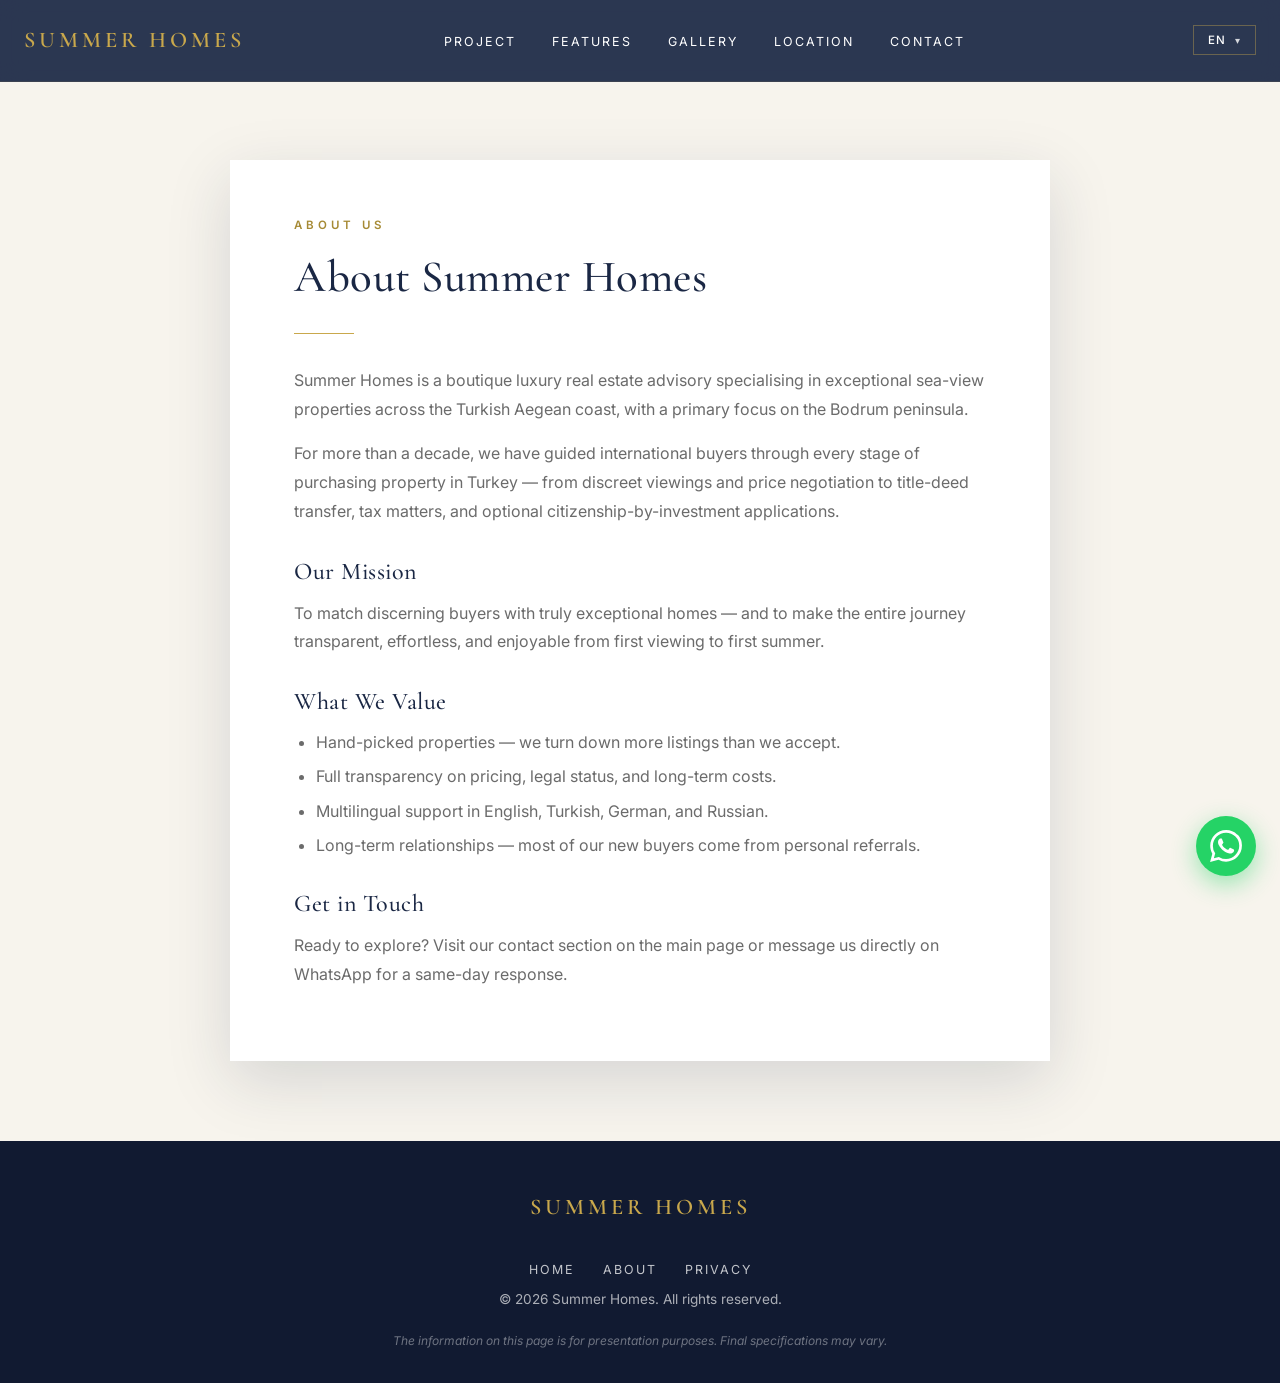
==== about.html @ 9a220c81 "refactor: extract css/js, add about & privacy pages" ====
<!DOCTYPE html>
<html lang="en">
<head>
<meta charset="UTF-8">
<meta name="viewport" content="width=device-width, initial-scale=1.0">
<meta name="robots" content="index, follow">
<meta name="author" content="Summer Homes">
<meta name="page-title-key" content="ui.about.title">

<title>About — Summer Homes</title>
<meta name="description" content="About Summer Homes — a boutique luxury real estate advisory specialising in Bodrum sea-view properties for international buyers.">
<link rel="canonical" href="https://summer-homes-demo.netlify.app/about.html">

<link rel="icon" href="data:image/svg+xml,%3Csvg xmlns='http://www.w3.org/2000/svg' viewBox='0 0 64 64'%3E%3Crect width='64' height='64' fill='%231a2744'/%3E%3Ctext x='50%25' y='55%25' text-anchor='middle' fill='%23c9a84c' font-family='Georgia,serif' font-size='38' font-weight='600'%3ES%3C/text%3E%3C/svg%3E">

<script async src="https://www.googletagmanager.com/gtag/js?id=G-Y11VLRHGKJ"></script>
<script>
  window.dataLayer = window.dataLayer || [];
  function gtag(){dataLayer.push(arguments);}
  gtag('js', new Date());
  gtag('config', 'G-Y11VLRHGKJ');
</script>

<link rel="preconnect" href="https://fonts.googleapis.com">
<link rel="preconnect" href="https://fonts.gstatic.com" crossorigin>
<link href="https://fonts.googleapis.com/css2?family=Cormorant+Garamond:wght@400;500;600;700&family=Inter:wght@300;400;500;600;700&display=swap" rel="stylesheet">
<link rel="stylesheet" href="styles.css">
</head>
<body>

<nav class="navbar scrolled" id="navbar">
  <div class="container nav-inner">
    <a href="index.html" class="logo" data-bind="brand.logo">SUMMER HOMES</a>
    <ul class="nav-links">
      <li><a href="index.html#about" data-i18n="ui.nav.project">Project</a></li>
      <li><a href="index.html#features" data-i18n="ui.nav.features">Features</a></li>
      <li><a href="index.html#gallery" data-i18n="ui.nav.gallery">Gallery</a></li>
      <li><a href="index.html#location" data-i18n="ui.nav.location">Location</a></li>
      <li><a href="index.html#contact" data-i18n="ui.nav.contact">Contact</a></li>
    </ul>
    <div class="lang-switch" id="langSwitch">
      <button type="button" class="lang-current" id="langCurrent" aria-haspopup="listbox" aria-expanded="false">
        <span id="langCurrentLabel">EN</span>
        <span class="chev">▾</span>
      </button>
      <div class="lang-menu" id="langMenu" role="listbox">
        <button type="button" data-lang="en">English</button>
        <button type="button" data-lang="tr">Türkçe</button>
        <button type="button" data-lang="de">Deutsch</button>
        <button type="button" data-lang="ru">Русский</button>
      </div>
    </div>
  </div>
</nav>

<section class="subpage">
  <div class="container">
    <div class="subpage-inner">
      <div class="eyebrow" data-i18n="ui.about.eyebrow">About Us</div>
      <h1 data-i18n="ui.about.title">About Summer Homes</h1>
      <div class="divider"></div>

      <p data-i18n="ui.about.p1"></p>
      <p data-i18n="ui.about.p2"></p>

      <h2 data-i18n="ui.about.missionTitle">Our Mission</h2>
      <p data-i18n="ui.about.missionText"></p>

      <h2 data-i18n="ui.about.valuesTitle">What We Value</h2>
      <ul>
        <li data-i18n="ui.about.value1"></li>
        <li data-i18n="ui.about.value2"></li>
        <li data-i18n="ui.about.value3"></li>
        <li data-i18n="ui.about.value4"></li>
      </ul>

      <h2 data-i18n="ui.about.contactTitle">Get in Touch</h2>
      <p data-i18n="ui.about.contactText"></p>
    </div>
  </div>
</section>

<footer>
  <div class="container">
    <div class="logo" data-bind="brand.logo">SUMMER HOMES</div>
    <nav class="footer-links">
      <a href="index.html" data-i18n="ui.nav.home">Home</a>
      <a href="about.html" data-i18n="ui.nav.aboutUs">About</a>
      <a href="privacy.html" data-i18n="ui.nav.privacy">Privacy</a>
    </nav>
    <p>&copy; <span id="year"></span> <span data-bind="footer.copyright"></span></p>
    <p class="footer-disclaimer" data-bind="footer.disclaimer"></p>
  </div>
</footer>

<a href="#" class="whatsapp-btn" id="whatsappBtn" target="_blank" rel="noopener" aria-label="WhatsApp">
  <svg viewBox="0 0 24 24" fill="currentColor">
    <path d="M17.472 14.382c-.297-.149-1.758-.867-2.03-.967-.273-.099-.471-.148-.67.15-.197.297-.767.966-.94 1.164-.173.199-.347.223-.644.075-.297-.15-1.255-.463-2.39-1.475-.883-.788-1.48-1.761-1.653-2.059-.173-.297-.018-.458.13-.606.134-.133.298-.347.446-.52.149-.174.198-.298.298-.497.099-.198.05-.371-.025-.52-.075-.149-.669-1.612-.916-2.207-.242-.579-.487-.5-.669-.51-.173-.008-.371-.01-.57-.01-.198 0-.52.074-.792.372-.272.297-1.04 1.016-1.04 2.479 0 1.462 1.065 2.875 1.213 3.074.149.198 2.096 3.2 5.077 4.487.709.306 1.262.489 1.693.625.711.226 1.36.194 1.871.118.571-.085 1.758-.719 2.006-1.413.248-.694.248-1.289.173-1.413-.074-.124-.272-.198-.57-.347m-5.421 7.403h-.004a9.87 9.87 0 01-5.031-1.378l-.361-.214-3.741.982.998-3.648-.235-.374a9.86 9.86 0 01-1.51-5.26c.001-5.45 4.436-9.884 9.888-9.884 2.64 0 5.122 1.03 6.988 2.898a9.825 9.825 0 012.893 6.994c-.003 5.45-4.437 9.884-9.885 9.884m8.413-18.297A11.815 11.815 0 0012.05 0C5.495 0 .16 5.335.157 11.892c0 2.096.547 4.142 1.588 5.945L.057 24l6.305-1.654a11.882 11.882 0 005.683 1.448h.005c6.554 0 11.89-5.335 11.893-11.893A11.821 11.821 0 0020.885 3.488"/>
  </svg>
</a>

<script src="app.js"></script>
</body>
</html>
---- styles.css ----
:root {
  --navy: #1a2744;
  --navy-dark: #111a31;
  --navy-light: #253458;
  --gold: #c9a84c;
  --gold-light: #dcc278;
  --gold-dark: #a68a35;
  --cream: #f7f4ed;
  --white: #ffffff;
  --text: #2a2a2a;
  --muted: #6b6b6b;
  --border: rgba(201, 168, 76, 0.25);
  --shadow: 0 20px 60px rgba(26, 39, 68, 0.15);
}

* { margin: 0; padding: 0; box-sizing: border-box; }
html { scroll-behavior: smooth; }

body {
  font-family: 'Inter', sans-serif;
  color: var(--text);
  background: var(--cream);
  line-height: 1.65;
  -webkit-font-smoothing: antialiased;
  overflow-x: hidden;
  overflow-wrap: break-word;
  word-wrap: break-word;
}

h1, h2, h3, h4 {
  font-family: 'Cormorant Garamond', serif;
  font-weight: 500;
  letter-spacing: 0.5px;
  line-height: 1.2;
}

img { max-width: 100%; display: block; }

.container {
  max-width: 1280px;
  margin: 0 auto;
  padding: 0 24px;
}

/* NAVBAR */
.navbar {
  position: fixed;
  top: 0; left: 0; right: 0;
  padding: 22px 0;
  background: rgba(26, 39, 68, 0.92);
  backdrop-filter: blur(12px);
  z-index: 100;
  transition: padding 0.3s, background 0.3s;
  border-bottom: 1px solid rgba(201, 168, 76, 0.1);
}
.navbar.scrolled { padding: 14px 0; }
.nav-inner {
  display: flex;
  justify-content: space-between;
  align-items: center;
}
.logo {
  font-family: 'Cormorant Garamond', serif;
  font-size: 1.4rem;
  font-weight: 600;
  color: var(--gold);
  letter-spacing: 4px;
  text-decoration: none;
}
.nav-links {
  display: flex;
  gap: 36px;
  list-style: none;
}
.nav-links a {
  color: var(--white);
  text-decoration: none;
  font-size: 0.78rem;
  letter-spacing: 2px;
  text-transform: uppercase;
  font-weight: 400;
  transition: color 0.3s;
  position: relative;
}
.nav-links a::after {
  content: '';
  position: absolute;
  bottom: -6px; left: 0;
  width: 0; height: 1px;
  background: var(--gold);
  transition: width 0.3s;
}
.nav-links a:hover { color: var(--gold); }
.nav-links a:hover::after { width: 100%; }

/* LANG SWITCHER (DROPDOWN) */
.lang-switch {
  position: relative;
  margin-left: 28px;
}
.lang-current {
  display: flex;
  align-items: center;
  gap: 8px;
  background: transparent;
  border: 1px solid rgba(201, 168, 76, 0.4);
  color: var(--white);
  font-family: inherit;
  font-size: 0.72rem;
  letter-spacing: 1.5px;
  text-transform: uppercase;
  padding: 7px 14px;
  cursor: pointer;
  transition: all 0.3s;
  font-weight: 500;
}
.lang-current:hover { border-color: var(--gold); color: var(--gold); }
.lang-current .chev {
  font-size: 0.6rem;
  transition: transform 0.3s;
  opacity: 0.8;
}
.lang-switch.open .lang-current .chev { transform: rotate(180deg); }
.lang-menu {
  position: absolute;
  top: calc(100% + 8px);
  right: 0;
  min-width: 160px;
  background: var(--navy-dark);
  border: 1px solid rgba(201, 168, 76, 0.3);
  box-shadow: 0 12px 32px rgba(0, 0, 0, 0.35);
  opacity: 0;
  visibility: hidden;
  transform: translateY(-6px);
  transition: opacity 0.2s, transform 0.2s, visibility 0.2s;
  z-index: 110;
}
.lang-switch.open .lang-menu {
  opacity: 1;
  visibility: visible;
  transform: translateY(0);
}
.lang-menu button {
  display: flex;
  justify-content: space-between;
  align-items: center;
  width: 100%;
  background: transparent;
  border: none;
  color: var(--white);
  font-family: inherit;
  font-size: 0.82rem;
  letter-spacing: 0.5px;
  padding: 12px 18px;
  cursor: pointer;
  transition: all 0.2s;
  text-align: left;
}
.lang-menu button:hover { background: rgba(201, 168, 76, 0.1); color: var(--gold); }
.lang-menu button.active { color: var(--gold); }
.lang-menu button.active::after {
  content: '✓';
  font-size: 0.8rem;
}
@media (max-width: 900px) {
  .lang-switch { margin-left: 0; }
  .lang-menu { right: auto; left: 0; }
}

/* HERO */
.hero {
  position: relative;
  height: 100vh;
  min-height: 640px;
  display: flex;
  align-items: center;
  justify-content: center;
  color: var(--white);
  overflow: hidden;
}
.hero-bg {
  position: absolute;
  inset: 0;
  background-size: cover;
  background-position: center;
  z-index: -2;
  background-color: var(--navy);
}
.hero-bg::after {
  content: '';
  position: absolute;
  inset: 0;
  background: linear-gradient(135deg, rgba(26, 39, 68, 0.7), rgba(17, 26, 49, 0.5));
}
.hero-content {
  text-align: center;
  max-width: 960px;
  padding: 0 24px;
  animation: fadeUp 1.2s ease-out;
}
.hero-tag {
  display: inline-block;
  color: var(--gold);
  letter-spacing: 6px;
  font-size: 0.72rem;
  text-transform: uppercase;
  margin-bottom: 24px;
  font-weight: 500;
}
.hero-tag::before, .hero-tag::after {
  content: '—';
  margin: 0 14px;
  opacity: 0.7;
}
.hero h1 {
  font-size: clamp(2.5rem, 6vw, 4.8rem);
  margin-bottom: 16px;
  font-weight: 500;
}
.hero-subtitle {
  font-family: 'Cormorant Garamond', serif;
  font-style: italic;
  font-size: clamp(1.1rem, 2vw, 1.4rem);
  color: var(--gold-light);
  margin-bottom: 24px;
}
.hero-location {
  font-size: 0.85rem;
  letter-spacing: 3px;
  margin-bottom: 40px;
  opacity: 0.9;
  text-transform: uppercase;
}
.hero-price {
  margin-bottom: 48px;
}
.hero-price-label {
  display: block;
  font-size: 0.7rem;
  letter-spacing: 3px;
  text-transform: uppercase;
  color: var(--gold);
  margin-bottom: 8px;
}
.hero-price-value {
  font-family: 'Cormorant Garamond', serif;
  font-size: clamp(1.8rem, 3vw, 2.4rem);
  font-weight: 500;
}

.btn {
  display: inline-block;
  padding: 17px 46px;
  background: var(--gold);
  color: var(--navy);
  text-decoration: none;
  font-weight: 600;
  letter-spacing: 2.5px;
  text-transform: uppercase;
  font-size: 0.75rem;
  border: 1px solid var(--gold);
  cursor: pointer;
  transition: all 0.3s;
  font-family: inherit;
}
.btn:hover {
  background: transparent;
  color: var(--gold);
  transform: translateY(-2px);
}

/* SCROLL INDICATOR */
.scroll-hint {
  position: absolute;
  bottom: 30px;
  left: 50%;
  transform: translateX(-50%);
  color: var(--gold);
  font-size: 0.65rem;
  letter-spacing: 3px;
  text-transform: uppercase;
  animation: bounce 2s infinite;
}

/* SECTIONS */
section { padding: 110px 0; }

.section-header {
  text-align: center;
  margin-bottom: 64px;
}
.section-eyebrow {
  color: var(--gold-dark);
  letter-spacing: 4px;
  text-transform: uppercase;
  font-size: 0.72rem;
  font-weight: 600;
  margin-bottom: 18px;
}
.section-title {
  font-size: clamp(2rem, 4vw, 3rem);
  color: var(--navy);
  margin-bottom: 20px;
}
.section-desc {
  max-width: 700px;
  margin: 0 auto;
  color: var(--muted);
  font-size: 1rem;
}

/* ABOUT */
.about { background: var(--white); }
.about-inner { max-width: 820px; margin: 0 auto; text-align: center; }
.about-text {
  font-size: 1.1rem;
  color: var(--muted);
  line-height: 1.9;
}
.about-divider {
  width: 60px;
  height: 1px;
  background: var(--gold);
  margin: 40px auto;
}

/* FEATURES */
.features {
  background: var(--navy);
  color: var(--white);
}
.features .section-title { color: var(--white); }
.features .section-eyebrow { color: var(--gold); }
.features .section-desc { color: rgba(255,255,255,0.7); }

.features-grid {
  display: grid;
  grid-template-columns: repeat(6, minmax(0, 1fr));
  gap: 24px;
  margin-bottom: 64px;
}
@media (max-width: 900px) {
  .features-grid { grid-template-columns: repeat(3, minmax(0, 1fr)); }
}
@media (max-width: 540px) {
  .features-grid { grid-template-columns: repeat(2, minmax(0, 1fr)); }
}
.feature-card {
  text-align: center;
  padding: 42px 20px;
  border: 1px solid var(--border);
  transition: all 0.4s;
  background: rgba(255,255,255,0.02);
}
.feature-card:hover {
  border-color: var(--gold);
  transform: translateY(-6px);
  background: rgba(201, 168, 76, 0.05);
}
.feature-icon {
  font-size: 2.2rem;
  margin-bottom: 16px;
}
.feature-label {
  color: var(--gold);
  font-size: 0.7rem;
  letter-spacing: 2.5px;
  text-transform: uppercase;
  margin-bottom: 10px;
  font-weight: 500;
  white-space: nowrap;
}
.feature-value {
  font-family: 'Cormorant Garamond', serif;
  font-size: 1.5rem;
  font-weight: 500;
  white-space: nowrap;
}

.highlights-list {
  display: grid;
  grid-template-columns: repeat(3, minmax(0, 1fr));
  gap: 14px;
  max-width: 960px;
  margin: 0 auto;
  list-style: none;
}
@media (max-width: 900px) {
  .highlights-list { grid-template-columns: repeat(2, minmax(0, 1fr)); }
}
@media (max-width: 540px) {
  .highlights-list { grid-template-columns: 1fr; }
}
.highlights-list li {
  padding: 16px 20px;
  border-left: 2px solid var(--gold);
  font-size: 0.95rem;
  background: rgba(255,255,255,0.02);
  white-space: nowrap;
  overflow: hidden;
}

/* GALLERY */
.gallery-grid {
  display: grid;
  grid-template-columns: repeat(3, 1fr);
  gap: 14px;
}
.gallery-item {
  aspect-ratio: 4 / 3;
  overflow: hidden;
  cursor: pointer;
  position: relative;
  background: var(--navy);
}
.gallery-item img {
  width: 100%;
  height: 100%;
  object-fit: cover;
  transition: transform 0.7s ease;
}
.gallery-item:hover img { transform: scale(1.08); }
.gallery-item::after {
  content: '';
  position: absolute;
  inset: 0;
  background: linear-gradient(transparent 60%, rgba(26, 39, 68, 0.5));
  opacity: 0;
  transition: opacity 0.4s;
}
.gallery-item:hover::after { opacity: 1; }

/* MAP */
.map-section { background: var(--white); }
.map-wrapper {
  position: relative;
  padding-bottom: 45%;
  height: 0;
  overflow: hidden;
  box-shadow: var(--shadow);
  border: 4px solid var(--white);
}
.map-wrapper iframe {
  position: absolute;
  inset: 0;
  width: 100%;
  height: 100%;
  border: 0;
  filter: grayscale(25%) contrast(1.02);
}

/* CONTACT */
.contact {
  background: linear-gradient(135deg, var(--navy), var(--navy-dark));
  color: var(--white);
}
.contact .section-title { color: var(--white); }
.contact .section-eyebrow { color: var(--gold); }
.contact .section-desc { color: rgba(255,255,255,0.7); }

.contact-grid {
  display: grid;
  grid-template-columns: 1fr 1.3fr;
  gap: 64px;
  align-items: start;
}
.contact-info h3 {
  font-size: 1.9rem;
  margin-bottom: 20px;
  color: var(--gold);
}
.contact-info p {
  margin-bottom: 28px;
  opacity: 0.85;
  font-size: 0.98rem;
}
.contact-item {
  display: flex;
  gap: 18px;
  align-items: center;
  padding: 18px 0;
  border-bottom: 1px solid var(--border);
}
.contact-item-icon {
  width: 44px; height: 44px;
  border: 1px solid var(--gold);
  display: flex;
  align-items: center;
  justify-content: center;
  color: var(--gold);
  flex-shrink: 0;
  font-size: 0.95rem;
}
.contact-item a, .contact-item span {
  color: var(--white);
  text-decoration: none;
  font-size: 0.95rem;
}
.contact-item a:hover { color: var(--gold); }

.contact-form {
  background: var(--white);
  padding: 50px;
  color: var(--text);
  box-shadow: var(--shadow);
}
.form-group { margin-bottom: 20px; }
.form-group label {
  display: block;
  font-size: 0.7rem;
  letter-spacing: 2.5px;
  text-transform: uppercase;
  color: var(--navy);
  margin-bottom: 8px;
  font-weight: 600;
}
.form-group input,
.form-group textarea {
  width: 100%;
  padding: 14px 16px;
  border: 1px solid #e0e0e0;
  font-family: inherit;
  font-size: 0.95rem;
  background: var(--cream);
  transition: all 0.3s;
  color: var(--text);
}
.form-group input:focus,
.form-group textarea:focus {
  outline: none;
  border-color: var(--gold);
  background: var(--white);
}
.form-group textarea {
  resize: vertical;
  min-height: 120px;
}
.form-success {
  display: none;
  padding: 16px;
  background: #e8f5e9;
  color: #2e7d32;
  margin-bottom: 20px;
  border-left: 3px solid #2e7d32;
  font-size: 0.9rem;
}

/* FOOTER */
footer {
  background: var(--navy-dark);
  color: rgba(255,255,255,0.65);
  padding: 48px 0 32px;
  text-align: center;
  font-size: 0.85rem;
}
footer .logo {
  margin-bottom: 16px;
  display: inline-block;
}
.footer-links {
  display: flex;
  gap: 28px;
  justify-content: center;
  margin: 18px 0 8px;
  flex-wrap: wrap;
}
.footer-links a {
  color: rgba(255,255,255,0.75);
  text-decoration: none;
  font-size: 0.78rem;
  letter-spacing: 2px;
  text-transform: uppercase;
  transition: color 0.3s;
}
.footer-links a:hover { color: var(--gold); }
.footer-disclaimer {
  max-width: 640px;
  margin: 20px auto 0;
  font-size: 0.75rem;
  opacity: 0.6;
  font-style: italic;
}

/* WHATSAPP */
.whatsapp-btn {
  position: fixed;
  bottom: 24px;
  right: 24px;
  width: 60px; height: 60px;
  background: #25d366;
  border-radius: 50%;
  display: flex;
  align-items: center;
  justify-content: center;
  color: white;
  text-decoration: none;
  box-shadow: 0 8px 24px rgba(37, 211, 102, 0.45);
  z-index: 99;
  transition: transform 0.3s;
  animation: pulse 2.4s infinite;
}
.whatsapp-btn:hover { transform: scale(1.1); }
.whatsapp-btn svg { width: 32px; height: 32px; }

@keyframes pulse {
  0%, 100% { box-shadow: 0 8px 24px rgba(37, 211, 102, 0.4); }
  50% { box-shadow: 0 8px 34px rgba(37, 211, 102, 0.75); }
}
@keyframes fadeUp {
  from { opacity: 0; transform: translateY(30px); }
  to { opacity: 1; transform: translateY(0); }
}
@keyframes bounce {
  0%, 100% { transform: translateX(-50%) translateY(0); }
  50% { transform: translateX(-50%) translateY(-8px); }
}

/* LIGHTBOX */
.lightbox {
  position: fixed;
  inset: 0;
  background: rgba(17, 26, 49, 0.96);
  display: none;
  align-items: center;
  justify-content: center;
  z-index: 200;
  padding: 40px;
}
.lightbox.active { display: flex; }
.lightbox img {
  max-width: 92%;
  max-height: 92%;
  object-fit: contain;
}
.lightbox-close {
  position: absolute;
  top: 24px; right: 32px;
  color: var(--white);
  font-size: 2.5rem;
  cursor: pointer;
  background: none;
  border: none;
  line-height: 1;
}
.lightbox-nav {
  position: absolute;
  top: 50%;
  transform: translateY(-50%);
  color: var(--gold);
  background: none;
  border: 1px solid var(--gold);
  width: 50px; height: 50px;
  cursor: pointer;
  font-size: 1.5rem;
  transition: all 0.3s;
}
.lightbox-nav:hover { background: var(--gold); color: var(--navy); }
.lightbox-prev { left: 32px; }
.lightbox-next { right: 32px; }

/* SUBPAGE (about / privacy) */
.subpage {
  padding: 160px 0 80px;
  background: var(--cream);
  min-height: 70vh;
}
.subpage-inner {
  max-width: 820px;
  margin: 0 auto;
  background: var(--white);
  padding: 56px 64px;
  box-shadow: var(--shadow);
}
.subpage h1 {
  font-size: clamp(2rem, 4vw, 2.8rem);
  color: var(--navy);
  margin-bottom: 8px;
}
.subpage .eyebrow {
  color: var(--gold-dark);
  letter-spacing: 4px;
  text-transform: uppercase;
  font-size: 0.72rem;
  font-weight: 600;
  margin-bottom: 16px;
}
.subpage .divider {
  width: 60px;
  height: 1px;
  background: var(--gold);
  margin: 28px 0 32px;
}
.subpage h2 {
  font-size: 1.5rem;
  color: var(--navy);
  margin: 32px 0 12px;
}
.subpage p {
  color: var(--muted);
  margin-bottom: 16px;
  line-height: 1.8;
}
.subpage ul {
  padding-left: 22px;
  margin-bottom: 16px;
  color: var(--muted);
}
.subpage ul li { margin-bottom: 8px; }
@media (max-width: 720px) {
  .subpage-inner { padding: 36px 24px; }
}

/* RESPONSIVE */
@media (max-width: 900px) {
  .nav-links { display: none; }
  .contact-grid { grid-template-columns: 1fr; gap: 40px; }
  .gallery-grid { grid-template-columns: repeat(2, 1fr); }
  section { padding: 72px 0; }
  .contact-form { padding: 32px 24px; }
  .hero { min-height: 580px; }
  .map-wrapper { padding-bottom: 75%; }
  .lightbox-nav { width: 40px; height: 40px; }
  .lightbox-prev { left: 12px; }
  .lightbox-next { right: 12px; }
}
@media (max-width: 540px) {
  .gallery-grid { grid-template-columns: 1fr; }
  .logo { font-size: 1.05rem; letter-spacing: 2.5px; }
}
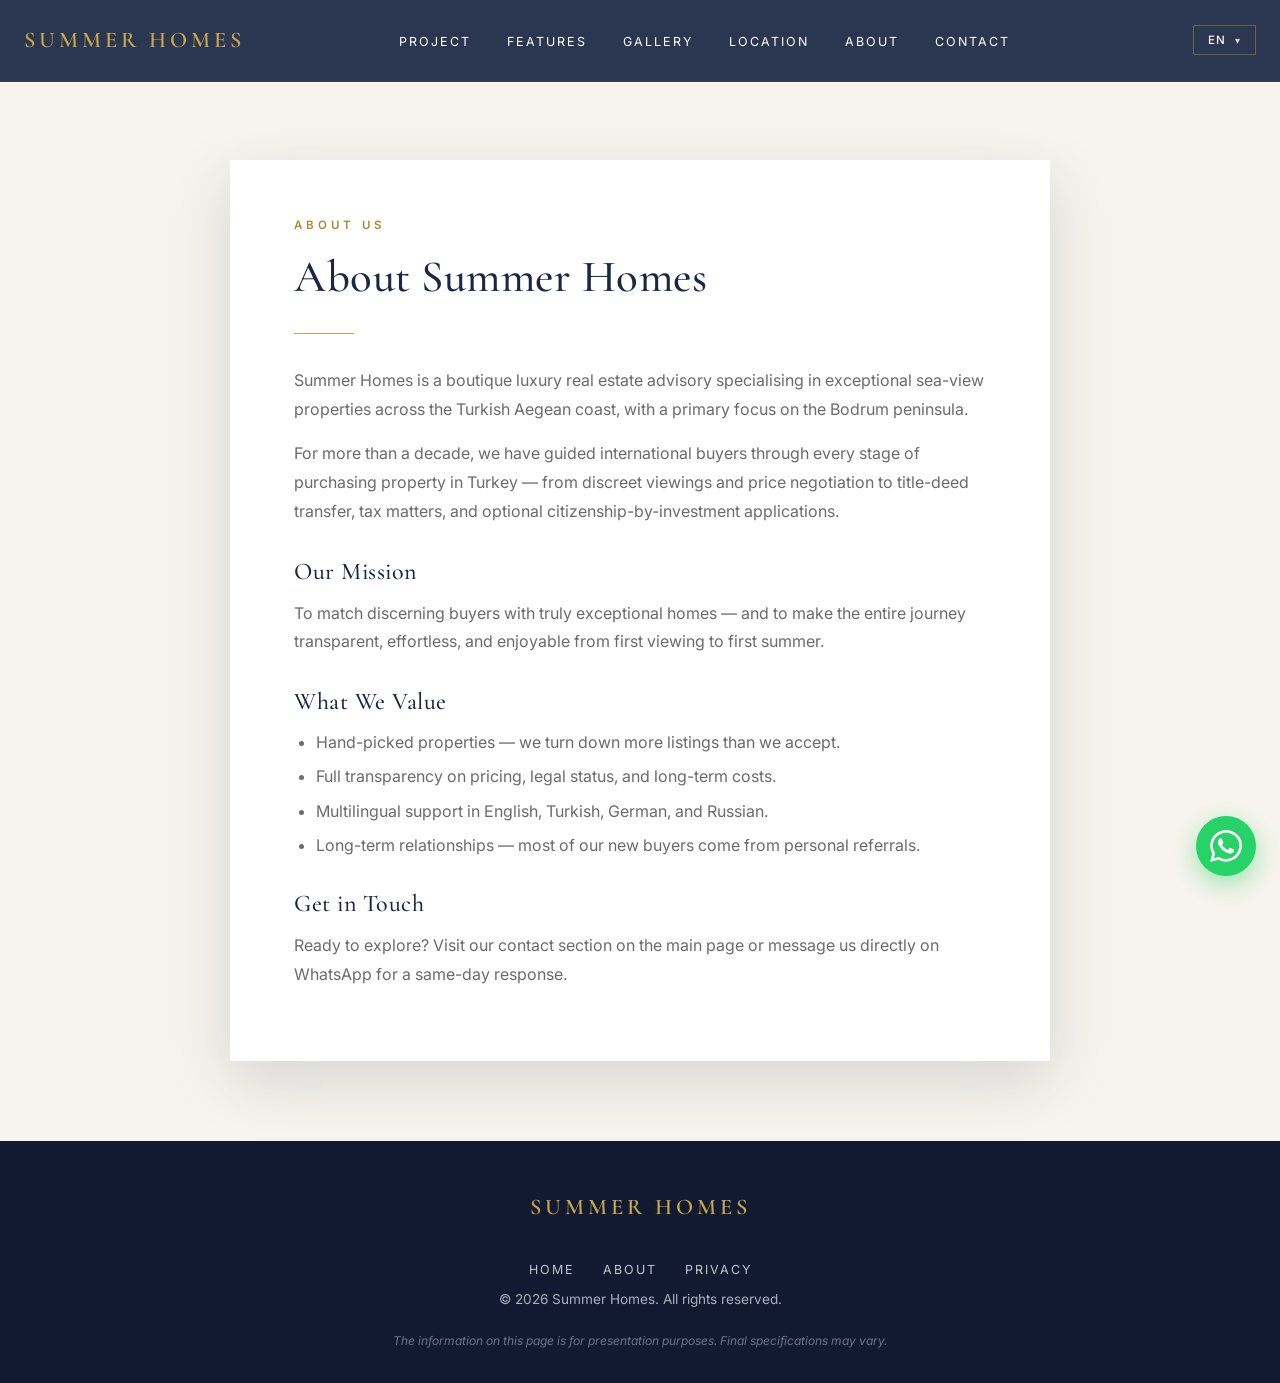
==== commit c48c68e0: "nav: promote About to top navigation" ====
--- a/about.html
+++ b/about.html
@@ -36,6 +36,7 @@
       <li><a href="index.html#features" data-i18n="ui.nav.features">Features</a></li>
       <li><a href="index.html#gallery" data-i18n="ui.nav.gallery">Gallery</a></li>
       <li><a href="index.html#location" data-i18n="ui.nav.location">Location</a></li>
+      <li><a href="about.html" data-i18n="ui.nav.aboutUs">About</a></li>
       <li><a href="index.html#contact" data-i18n="ui.nav.contact">Contact</a></li>
     </ul>
     <div class="lang-switch" id="langSwitch">
